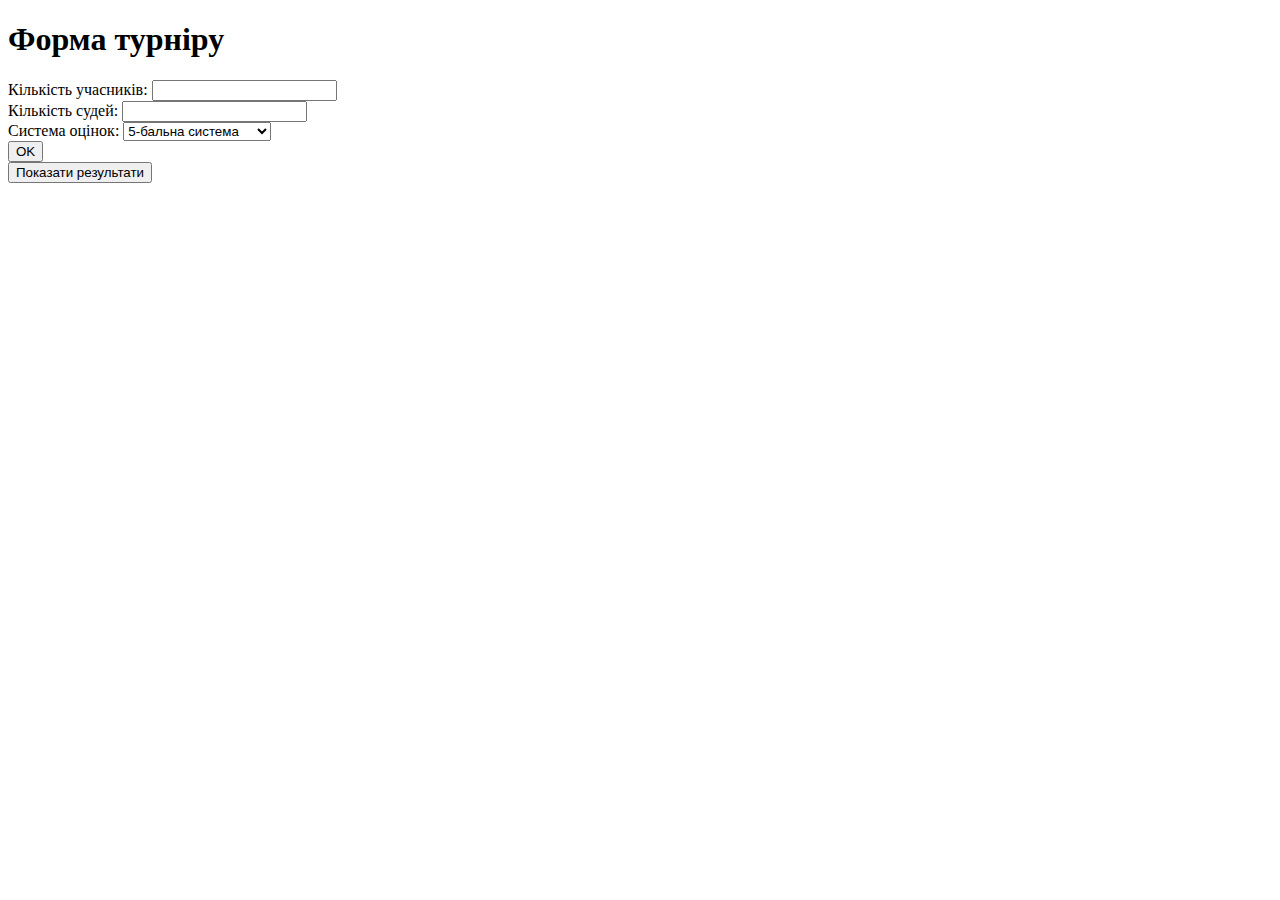
==== index.html @ 584fd7f1 "first commit" ====
<!DOCTYPE html>
<html lang="en">

<head>
  <meta charset="UTF-8" />
  <meta name="viewport" content="width=device-width, initial-scale=1.0" />
  <title>Document</title>
</head>

<body>

  <h1>Форма турніру</h1>

  <label for="participants">Кількість учасників:</label>
  <input type="number" id="participants" min="1" required>

  <br>

  <label for="judgesCount">Кількість судей:</label>
  <input type="number" id="judgesCount" min="1" required>

  <br>

  <label for="scoringSystem">Система оцінок:</label>
  <select id="scoringSystem" required>
    <option value="5">5-бальна система</option>
    <option value="10">10-бальна система</option>
    <option value="100">100-бальна система</option>
  </select>

  <br>


  <button onclick="createParticipantAndJudgesFields()">OK</button>


  <div id="participantsContainer"></div>
  <div id="judgesContainer"></div>
  <button onclick="showResults()">Показати результати</button>
  <div id="resultsContainer"></div>

  <script src="main.js"></script>
</body>

</html>
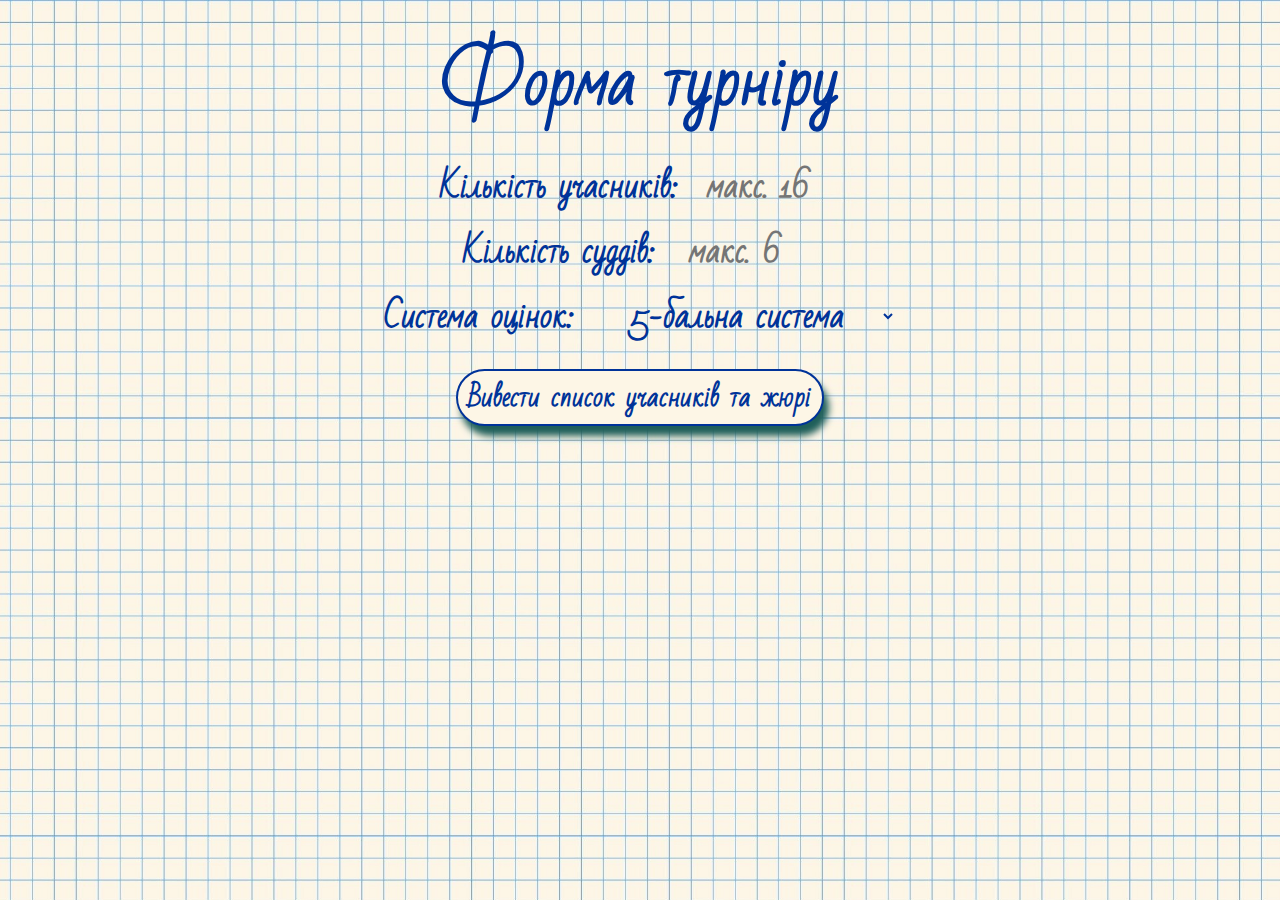
==== commit 8092832d: "merge with other project/repo" ====
--- a/index.html
+++ b/index.html
@@ -2,44 +2,93 @@
 <html lang="en">
 
 <head>
-  <meta charset="UTF-8" />
-  <meta name="viewport" content="width=device-width, initial-scale=1.0" />
-  <title>Document</title>
+    <meta charset="UTF-8">
+    <meta name="viewport" content="width=device-width, initial-scale=1.0">
+    <title>Tournament</title>
+    <link rel="stylesheet" href="./css/style.css">
 </head>
 
 <body>
+    <div class="wrapper">
+        <div class="header">
+            <h1 class="header__item">
+                Форма турніру
+            </h1>
+        </div>
+        <div class="main">
+            <div class="main__block">
+                <div class="main__item">
+                    <label for="participants">
+                        Кількість учасників:
+                    </label>
+                    <input type="number" class="main__input" id="participants" step="1" min="2" max="16"
+                        placeholder="макс. 16" />
+                </div>
+                <div class="main__item">
+                    <label for="participants">
+                        Кількість суддів:
+                    </label>
+                    <input type="number" class="main__input" id="judgesCount" step="1" min="1" max="6"
+                        placeholder="макс. 6" />
+                </div>
+                <div class="main__item">
+                    <label for="scoringSystem">
+                        Система оцінок:
+                    </label>
+                    <select class="main__select" id="scoringSystem" />
+                    <option value="5">
+                        5-бальна система
+                    </option>
+                    <option value="10">
+                        10-бальна система
+                    </option>
+                    <option value="100">
+                        100-бальна система
+                    </option>
+                    </select>
+                </div>
+                <div class="main__item">
+                    <button class="main__btn" onclick="createParticipantAndJudgesFields()">
+                        Вивести список учасників та
+                        жюрі
+                    </button>
+                </div>
+            </div>
+            <div class="main__block main__block--mod">
+                <div class="main__item" id="participantsContainer">
 
-  <h1>Форма турніру</h1>
+                </div>
+                <div class="main__item" id="judgesContainer">
 
-  <label for="participants">Кількість учасників:</label>
-  <input type="number" id="participants" min="1" required>
+                </div>
+            </div>
+            <div class="main__block main__block--add" id="btn_score">
+                <button class="main__btn" onclick="showResults()">
+                    Сформувати таблицю балів
+                </button>
+            </div>
+            <div class="main__block main__block--spec">
+                <div class="main__item main__item--mod" id="resultsContainer">
+                </div>
+            </div>
+            <div class="main__block main__block--spec">
+                <div class="main__item main__item--mod" id="winnersContainer">
+                </div>
+            </div>
+            <div class="main__block main__block--add" id="btn_result">
+                <button class="main__btn" onclick="showVotingResult()">
+                    Результат голосування
+                </button>
+            </div>
+        </div>
+        <div class="footer">
+            <!-- <p class="footer__item">
+                2023 by Team #3 (Eugene Yantowsky, Alena Eremina, Artem Zarudniy) - Design for Serg Nikiforov
+            </p> -->
+        </div>
 
-  <br>
-
-  <label for="judgesCount">Кількість судей:</label>
-  <input type="number" id="judgesCount" min="1" required>
-
-  <br>
-
-  <label for="scoringSystem">Система оцінок:</label>
-  <select id="scoringSystem" required>
-    <option value="5">5-бальна система</option>
-    <option value="10">10-бальна система</option>
-    <option value="100">100-бальна система</option>
-  </select>
-
-  <br>
-
-
-  <button onclick="createParticipantAndJudgesFields()">OK</button>
-
-
-  <div id="participantsContainer"></div>
-  <div id="judgesContainer"></div>
-  <button onclick="showResults()">Показати результати</button>
-  <div id="resultsContainer"></div>
-
-  <script src="main.js"></script>
+    </div>
+    <script src="./js/main.js"></script>
 </body>
 
 </html>--- a/css/style.css
+++ b/css/style.css
@@ -0,0 +1,245 @@
+/* http://meyerweb.com/eric/tools/css/reset/ 
+   v2.0 | 20110126
+   License: none (public domain)
+*/
+html,
+body,
+div,
+span,
+applet,
+object,
+iframe,
+h1,
+h2,
+h3,
+h4,
+h5,
+h6,
+p,
+blockquote,
+pre,
+a,
+abbr,
+acronym,
+address,
+big,
+cite,
+code,
+del,
+dfn,
+em,
+img,
+ins,
+kbd,
+q,
+s,
+samp,
+small,
+strike,
+strong,
+sub,
+sup,
+tt,
+var,
+b,
+u,
+i,
+center,
+dl,
+dt,
+dd,
+ol,
+ul,
+li,
+fieldset,
+form,
+label,
+legend,
+table,
+caption,
+tbody,
+tfoot,
+thead,
+tr,
+th,
+td,
+article,
+aside,
+canvas,
+details,
+embed,
+figure,
+figcaption,
+footer,
+header,
+hgroup,
+menu,
+nav,
+output,
+ruby,
+section,
+summary,
+time,
+mark,
+audio,
+video {
+  margin: 0;
+  padding: 0;
+  border: 0;
+  font-size: 100%;
+  font: inherit;
+  vertical-align: baseline;
+}
+
+/* HTML5 display-role reset for older browsers */
+article,
+aside,
+details,
+figcaption,
+figure,
+footer,
+header,
+hgroup,
+menu,
+nav,
+section {
+  display: block;
+}
+
+html {
+  font-size: 16px;
+}
+
+body {
+  font-size: 1rem;
+  line-height: 1;
+}
+
+ol,
+ul {
+  list-style: none;
+}
+
+blockquote,
+q {
+  quotes: none;
+}
+
+blockquote:before,
+blockquote:after,
+q:before,
+q:after {
+  content: "";
+  content: none;
+}
+
+table {
+  border-collapse: collapse;
+  border-spacing: 0;
+}
+
+* {
+  box-sizing: border-box;
+  text-decoration: none;
+}
+
+@font-face {
+  font-family: "Bad Script";
+  src: url("../fonts/BadScript/BadScript-Regular.eot");
+  src: url("../fonts/BadScript/BadScript-Regular.eot?#iefix") format("embedded-opentype"), url("../fonts/BadScript/BadScript-Regular.woff2") format("woff2"), url("../fonts/BadScript/BadScript-Regular.woff") format("woff"), url("../fonts/BadScript/BadScript-Regular.ttf") format("truetype"), url("../fonts/BadScript/BadScript-Regular.svg#BadScript-Regular") format("svg");
+  font-weight: normal;
+  font-style: normal;
+  font-display: swap;
+}
+body {
+  font-family: "Bad Script", Arial, Helvetica, sans-serif;
+  font-weight: normal;
+  font-style: normal;
+  color: #003399;
+  background: url("../images/squared_paper_sheet.jpg") repeat;
+  background-size: 60%;
+  padding: 50px 2%;
+}
+
+.wrapper {
+  display: flex;
+  flex-direction: column;
+  align-items: center;
+}
+.wrapper .header {
+  font-size: 5vw;
+  font-weight: 700;
+}
+.wrapper .main {
+  width: 100%;
+  text-align: center;
+  margin-top: 40px;
+  font-size: 2.5vw;
+  font-weight: 700;
+}
+.wrapper .main .main__input,
+.wrapper .main .main__select,
+.wrapper .main .main__btn {
+  text-align: center;
+  background: none;
+  border: none;
+  font-family: "Bad Script";
+  width: 12%;
+  font-size: 2.5vw;
+  color: #003399;
+  font-weight: 700;
+}
+.wrapper .main .main__select {
+  width: 25%;
+}
+.wrapper .main .main__btn {
+  margin: 20px 0 20px;
+  width: 30%;
+  font-size: 2vw;
+  background-color: #FDF6E6;
+  border: 2px solid #003399;
+  border-radius: 50px;
+  box-shadow: 5px 10px 7px #1F5F5A;
+}
+.wrapper .main .main__btn:hover {
+  cursor: pointer;
+}
+.wrapper .main .main__btn:active {
+  background: #003399;
+  color: #FDF6E6;
+  box-shadow: none;
+  transform: scale(0.9);
+}
+.wrapper .main .main__block--mod {
+  margin-top: 20px;
+  display: flex;
+  flex-direction: row;
+  justify-content: center;
+}
+.wrapper .main .main__block--mod .main__item {
+  padding: 10px 0;
+  border-top: 2px solid #003399;
+}
+.wrapper .main .main__block--mod .main__item .main__input {
+  width: 50%;
+  border-bottom: 2px dashed #003399;
+}
+.wrapper .main .main__block--add {
+  display: none;
+}
+.wrapper .main .main__block--spec {
+  margin-top: 20px;
+  display: flex;
+  justify-content: center;
+  align-items: center;
+}
+.wrapper .main .main__block--spec .main__item--mod {
+  border-top: 2px solid #003399;
+  padding-top: 25px;
+}
+.wrapper .main .main__block--spec .main__input {
+  width: 100%;
+  text-align: center;
+  border: 2px solid #003399;
+  font-size: 2.1vw;
+}/*# sourceMappingURL=style.css.map */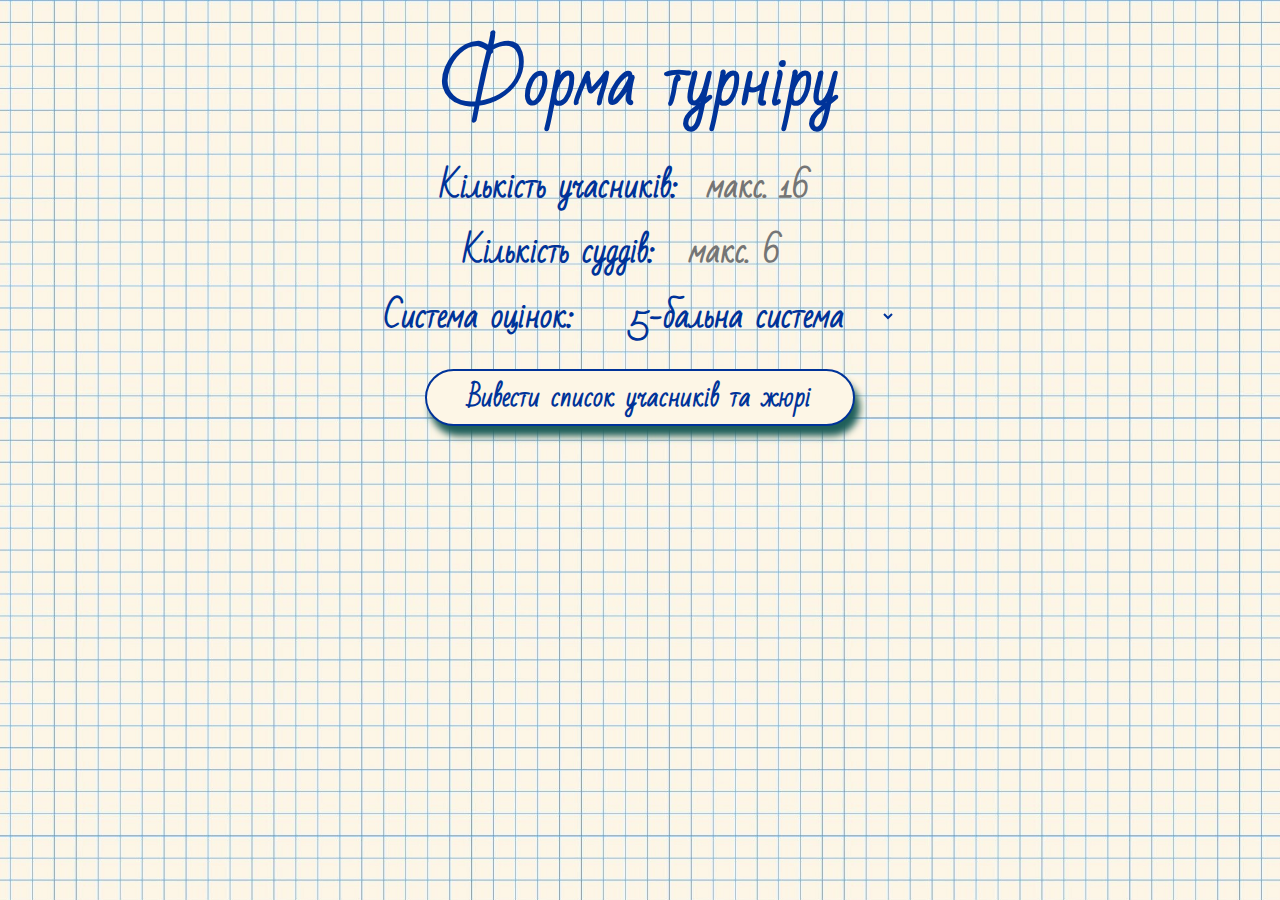
==== commit bf17b618: "merge with Eugene updates" ====
--- a/index.html
+++ b/index.html
@@ -1,94 +1,98 @@
-<!DOCTYPE html>
-<html lang="en">
-
-<head>
-    <meta charset="UTF-8">
-    <meta name="viewport" content="width=device-width, initial-scale=1.0">
-    <title>Tournament</title>
-    <link rel="stylesheet" href="./css/style.css">
-</head>
-
-<body>
-    <div class="wrapper">
-        <div class="header">
-            <h1 class="header__item">
-                Форма турніру
-            </h1>
-        </div>
-        <div class="main">
-            <div class="main__block">
-                <div class="main__item">
-                    <label for="participants">
-                        Кількість учасників:
-                    </label>
-                    <input type="number" class="main__input" id="participants" step="1" min="2" max="16"
-                        placeholder="макс. 16" />
-                </div>
-                <div class="main__item">
-                    <label for="participants">
-                        Кількість суддів:
-                    </label>
-                    <input type="number" class="main__input" id="judgesCount" step="1" min="1" max="6"
-                        placeholder="макс. 6" />
-                </div>
-                <div class="main__item">
-                    <label for="scoringSystem">
-                        Система оцінок:
-                    </label>
-                    <select class="main__select" id="scoringSystem" />
-                    <option value="5">
-                        5-бальна система
-                    </option>
-                    <option value="10">
-                        10-бальна система
-                    </option>
-                    <option value="100">
-                        100-бальна система
-                    </option>
-                    </select>
-                </div>
-                <div class="main__item">
-                    <button class="main__btn" onclick="createParticipantAndJudgesFields()">
-                        Вивести список учасників та
-                        жюрі
-                    </button>
-                </div>
-            </div>
-            <div class="main__block main__block--mod">
-                <div class="main__item" id="participantsContainer">
-
-                </div>
-                <div class="main__item" id="judgesContainer">
-
-                </div>
-            </div>
-            <div class="main__block main__block--add" id="btn_score">
-                <button class="main__btn" onclick="showResults()">
-                    Сформувати таблицю балів
-                </button>
-            </div>
-            <div class="main__block main__block--spec">
-                <div class="main__item main__item--mod" id="resultsContainer">
-                </div>
-            </div>
-            <div class="main__block main__block--spec">
-                <div class="main__item main__item--mod" id="winnersContainer">
-                </div>
-            </div>
-            <div class="main__block main__block--add" id="btn_result">
-                <button class="main__btn" onclick="showVotingResult()">
-                    Результат голосування
-                </button>
-            </div>
-        </div>
-        <div class="footer">
-            <!-- <p class="footer__item">
-                2023 by Team #3 (Eugene Yantowsky, Alena Eremina, Artem Zarudniy) - Design for Serg Nikiforov
-            </p> -->
-        </div>
-
-    </div>
-    <script src="./js/main.js"></script>
-</body>
-
+<!DOCTYPE html>
+<html lang="en">
+
+<head>
+    <meta charset="UTF-8">
+    <meta name="viewport" content="width=device-width, initial-scale=1.0">
+    <title>Tournament</title>
+    <link rel="stylesheet" href="./css/style.css">
+</head>
+
+<body>
+    <div class="wrapper">
+        <div class="header">
+            <h1 class="header__item">
+                Форма турніру
+            </h1>
+        </div>
+        <div class="main">
+            <div class="main__block">
+                <div class="main__item">
+                    <label for="participants">
+                        Кількість учасників:
+                    </label>
+                    <input type="number" class="main__input" id="participants" step="1" min="2" max="16"
+                        placeholder="макс. 16" />
+                </div>
+                <div class="main__item">
+                    <label for="participants">
+                        Кількість суддів:
+                    </label>
+                    <input type="number" class="main__input" id="judgesCount" step="1" min="1" max="6"
+                        placeholder="макс. 6" />
+                </div>
+                <div class="main__item">
+                    <label for="scoringSystem">
+                        Система оцінок:
+                    </label>
+                    <select class="main__select" id="scoringSystem" />
+                    <option value="5">
+                        5-бальна система
+                    </option>
+                    <option value="10">
+                        10-бальна система
+                    </option>
+                    <option value="100">
+                        100-бальна система
+                    </option>
+                    </select>
+                </div>
+                <div class="main__item">
+                    <button class="main__btn" onclick="createParticipantAndJudgesFields()">
+                        Вивести список учасників та
+                        жюрі
+                    </button>
+                </div>
+            </div>
+            <div class="main__block main__block--mod">
+                <div class="main__item" id="participantsContainer">
+
+                </div>
+                <div class="main__item" id="judgesContainer">
+
+                </div>
+            </div>
+            <div class="main__block main__block--add" id="btn_score">
+                <button class="main__btn" onclick="showResults()">
+                    Сформувати таблицю балів
+                </button>
+            </div>
+            <div class="main__block main__block--spec">
+                <div class="main__item main__item--mod" id="resultsContainer">
+                </div>
+            </div>
+            <div class="main__block main__block--add" id="btn_result">
+                <button class="main__btn" onclick="showVotingResult()">
+                    Результат голосування
+                </button>
+            </div>
+            <div class="main__block">
+                <div class="main__item" id="winnersList">
+                </div>
+            </div>
+            <div class="main__block main__block--spec">
+                <div class="main__item main__item--mod" id="winnersContainer">
+                </div>
+            </div>
+        </div>
+        <div class="footer" id="byTeam">
+            <p class="footer__item">
+                2023 by Team #3 (Alena Eremina, Artem Zarudniy, Eugene Yantowsky) - Design for Serg Nikiforov
+            </p>
+        </div>
+
+    </div>
+    <script src="main.js"></script>
+</body>
+
 </html>--- a/css/style.css
+++ b/css/style.css
@@ -159,6 +159,7 @@
   background: url("../images/squared_paper_sheet.jpg") repeat;
   background-size: 60%;
   padding: 50px 2%;
+  font-weight: 700;
 }
 
 .wrapper {
@@ -168,14 +169,12 @@
 }
 .wrapper .header {
   font-size: 5vw;
-  font-weight: 700;
 }
 .wrapper .main {
   width: 100%;
   text-align: center;
   margin-top: 40px;
   font-size: 2.5vw;
-  font-weight: 700;
 }
 .wrapper .main .main__input,
 .wrapper .main .main__select,
@@ -194,7 +193,7 @@
 }
 .wrapper .main .main__btn {
   margin: 20px 0 20px;
-  width: 30%;
+  width: 35%;
   font-size: 2vw;
   background-color: #FDF6E6;
   border: 2px solid #003399;
@@ -234,12 +233,30 @@
   align-items: center;
 }
 .wrapper .main .main__block--spec .main__item--mod {
+  padding-top: 25px;
   border-top: 2px solid #003399;
-  padding-top: 25px;
+}
+.wrapper .main .main__block--spec .main__item--mod p {
+  padding: 15px 0;
 }
 .wrapper .main .main__block--spec .main__input {
   width: 100%;
   text-align: center;
   border: 2px solid #003399;
   font-size: 2.1vw;
+}
+.wrapper .main .main__block ul {
+  padding: 15px 0;
+}
+.wrapper .main .main__block ul li {
+  padding: 15px 0;
+}
+.wrapper .footer {
+  display: none;
+  margin-top: 25px;
+  font-size: 1.3vw;
+}
+.wrapper .footer .footer__item {
+  padding: 15px 0;
+  border-top: 2px solid #003399;
 }/*# sourceMappingURL=style.css.map */